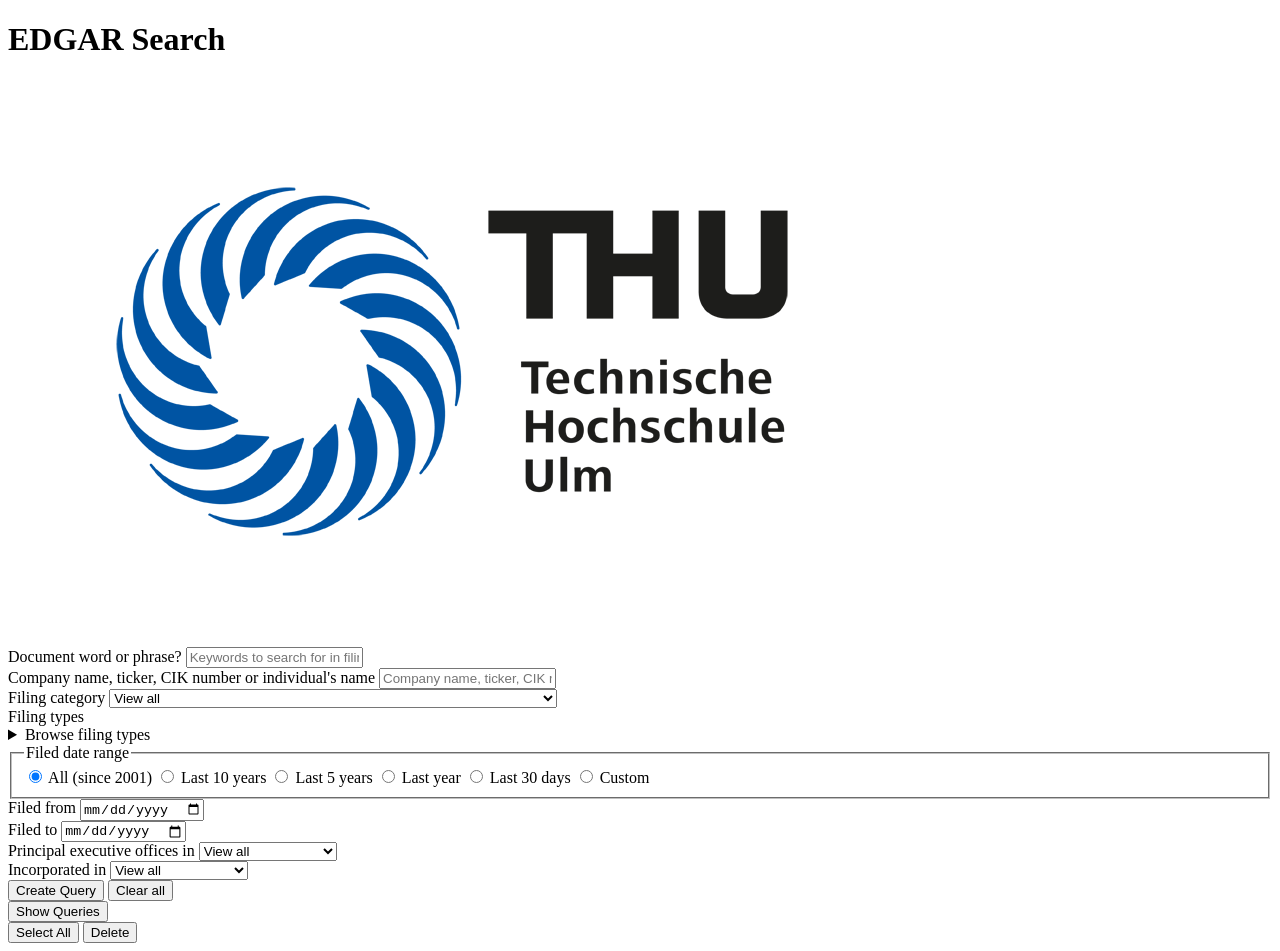
==== gui/index.html @ ca0b74d1 "- Added query creation/deletion - Added update when creating query - Added random id for uniqueness " ====
<!doctype html>
<html lang="en">
  <head>
    <meta charset="utf-8" />
    <meta name="viewport" content="width=device-width, initial-scale=1" />
    <title>EDGAR Search – GUI Mock</title>
    <link rel="stylesheet" href="/services/hub-flask/static/css/styles.css" />
  </head>
  <body>
    <main class="page">
      <header class="topbar">
        <h1 class="title">EDGAR Search</h1>
        <img class="logo" src="thu_logo.png" alt="THU logo" />
      </header>
      <section class="panel">
        <form id="edgar-form" class="form" action="/services/hub-flask/create-query" method="post" autocomplete="off">
          <div class="form-row">
            <label for="query">Document word or phrase?</label>
            <input
              id="query"
              name="query"
              type="text"
              placeholder='Keywords to search for in filing documents. Use double quotes like "nps".'
            />
          </div>

          <div class="form-row">
            <label for="entity">Company name, ticker, CIK number or individual's name</label>
            <input
              id="entity"
              name="entity"
              type="text"
              placeholder="Company name, ticker, CIK number or individual's name"
            />
          </div>

          <div class="form-row grid-2">
            <div>
              <label for="filing-category">Filing category</label>
              <select id="filing-category" name="filing_category">
                <option value="">View all</option>
                <option value="form-cat1">All annual, quarterly, and current reports</option>
                <option value="form-cat2">Insider equity awards, transactions, and ownership (Section 16 Reports)</option>
                <option value="form-cat3">Beneficial ownership reports</option>
                <option value="form-cat4">Exempt offerings</option>
                <option value="form-cat5">Registration statements and prospectuses</option>
                <option value="form-cat6">Filing review correspondence</option>
                <option value="form-cat7">SEC orders and notices</option>
                <option value="form-cat8">Proxy materials</option>
                <option value="form-cat9">Tender offers and going private transactions</option>
                <option value="form-cat10">Trust indenture filings</option>
                <option value="custom">Enter the filing types</option>
              </select>
            </div>
            <div>
              <label>Filing types</label>
              <details class="multi-select">
                <summary>Browse filing types</summary>
                <div class="options">
                  <label><input type="checkbox" name="filing_types" value="10-K" /> 10-K</label>
                  <label><input type="checkbox" name="filing_types" value="10-KT" /> 10-KT</label>
                  <label><input type="checkbox" name="filing_types" value="10-Q" /> 10-Q</label>
                  <label><input type="checkbox" name="filing_types" value="10-QT" /> 10-QT</label>
                  <label><input type="checkbox" name="filing_types" value="11-K" /> 11-K</label>
                  <label><input type="checkbox" name="filing_types" value="11-KT" /> 11-KT</label>
                  <label><input type="checkbox" name="filing_types" value="13F-HR" /> 13F-HR</label>
                  <label><input type="checkbox" name="filing_types" value="13F-NT" /> 13F-NT</label>
                  <label><input type="checkbox" name="filing_types" value="15-12B" /> 15-12B</label>
                  <label><input type="checkbox" name="filing_types" value="15-12G" /> 15-12G</label>
                  <label><input type="checkbox" name="filing_types" value="15-15D" /> 15-15D</label>
                  <label><input type="checkbox" name="filing_types" value="15F-12B" /> 15F-12B</label>
                  <label><input type="checkbox" name="filing_types" value="15F-12G" /> 15F-12G</label>
                  <label><input type="checkbox" name="filing_types" value="15F-15D" /> 15F-15D</label>
                  <label><input type="checkbox" name="filing_types" value="18-K" /> 18-K</label>
                  <label><input type="checkbox" name="filing_types" value="20-F" /> 20-F</label>
                  <label><input type="checkbox" name="filing_types" value="24F-2NT" /> 24F-2NT</label>
                  <label><input type="checkbox" name="filing_types" value="25" /> 25</label>
                  <label><input type="checkbox" name="filing_types" value="25-NSE" /> 25-NSE</label>
                  <label><input type="checkbox" name="filing_types" value="40-17F2" /> 40-17F2</label>
                  <label><input type="checkbox" name="filing_types" value="40-17G" /> 40-17G</label>
                  <label><input type="checkbox" name="filing_types" value="40-F" /> 40-F</label>
                  <label><input type="checkbox" name="filing_types" value="6-K" /> 6-K</label>
                  <label><input type="checkbox" name="filing_types" value="8-K" /> 8-K</label>
                  <label><input type="checkbox" name="filing_types" value="8-K12G3" /> 8-K12G3</label>
                  <label><input type="checkbox" name="filing_types" value="8-K15D5" /> 8-K15D5</label>
                  <label><input type="checkbox" name="filing_types" value="ABS-15G" /> ABS-15G</label>
                  <label><input type="checkbox" name="filing_types" value="ABS-EE" /> ABS-EE</label>
                  <label><input type="checkbox" name="filing_types" value="ANNLRPT" /> ANNLRPT</label>
                  <label><input type="checkbox" name="filing_types" value="DSTRBRPT" /> DSTRBRPT</label>
                  <label><input type="checkbox" name="filing_types" value="IRANNOTICE" /> IRANNOTICE</label>
                  <label><input type="checkbox" name="filing_types" value="N-30B-2" /> N-30B-2</label>
                  <label><input type="checkbox" name="filing_types" value="N-30D" /> N-30D</label>
                  <label><input type="checkbox" name="filing_types" value="N-CEN" /> N-CEN</label>
                  <label><input type="checkbox" name="filing_types" value="N-CSR" /> N-CSR</label>
                  <label><input type="checkbox" name="filing_types" value="N-CSRS" /> N-CSRS</label>
                  <label><input type="checkbox" name="filing_types" value="N-MFP" /> N-MFP</label>
                  <label><input type="checkbox" name="filing_types" value="N-MFP1" /> N-MFP1</label>
                  <label><input type="checkbox" name="filing_types" value="N-MFP2" /> N-MFP2</label>
                  <label><input type="checkbox" name="filing_types" value="N-PX" /> N-PX</label>
                  <label><input type="checkbox" name="filing_types" value="N-Q" /> N-Q</label>
                  <label><input type="checkbox" name="filing_types" value="NPORT-EX" /> NPORT-EX</label>
                  <label><input type="checkbox" name="filing_types" value="NSAR-A" /> NSAR-A</label>
                  <label><input type="checkbox" name="filing_types" value="NSAR-B" /> NSAR-B</label>
                  <label><input type="checkbox" name="filing_types" value="NSAR-U" /> NSAR-U</label>
                  <label><input type="checkbox" name="filing_types" value="NT 10-D" /> NT 10-D</label>
                  <label><input type="checkbox" name="filing_types" value="NT 10-K" /> NT 10-K</label>
                  <label><input type="checkbox" name="filing_types" value="NT 10-Q" /> NT 10-Q</label>
                  <label><input type="checkbox" name="filing_types" value="NT 11-K" /> NT 11-K</label>
                  <label><input type="checkbox" name="filing_types" value="NT 20-F" /> NT 20-F</label>
                  <label><input type="checkbox" name="filing_types" value="QRTLYRPT" /> QRTLYRPT</label>
                  <label><input type="checkbox" name="filing_types" value="SD" /> SD</label>
                  <label><input type="checkbox" name="filing_types" value="SP 15D2" /> SP 15D2</label>
                  <label><input type="checkbox" name="filing_types" value="3" /> 3</label>
                  <label><input type="checkbox" name="filing_types" value="4" /> 4</label>
                  <label><input type="checkbox" name="filing_types" value="5" /> 5</label>
                  <label><input type="checkbox" name="filing_types" value="SC 13D" /> SC 13D</label>
                  <label><input type="checkbox" name="filing_types" value="SC 13G" /> SC 13G</label>
                  <label><input type="checkbox" name="filing_types" value="SCHEDULE 13D" /> SCHEDULE 13D</label>
                  <label><input type="checkbox" name="filing_types" value="SCHEDULE 13G" /> SCHEDULE 13G</label>
                  <label><input type="checkbox" name="filing_types" value="1-A" /> 1-A</label>
                  <label><input type="checkbox" name="filing_types" value="1-A POS" /> 1-A POS</label>
                  <label><input type="checkbox" name="filing_types" value="1-A-W" /> 1-A-W</label>
                  <label><input type="checkbox" name="filing_types" value="253G1" /> 253G1</label>
                  <label><input type="checkbox" name="filing_types" value="253G2" /> 253G2</label>
                  <label><input type="checkbox" name="filing_types" value="253G3" /> 253G3</label>
                  <label><input type="checkbox" name="filing_types" value="253G4" /> 253G4</label>
                  <label><input type="checkbox" name="filing_types" value="C" /> C</label>
                  <label><input type="checkbox" name="filing_types" value="D" /> D</label>
                  <label><input type="checkbox" name="filing_types" value="DOS" /> DOS</label>
                  <label><input type="checkbox" name="filing_types" value="10-12B" /> 10-12B</label>
                  <label><input type="checkbox" name="filing_types" value="10-12G" /> 10-12G</label>
                  <label><input type="checkbox" name="filing_types" value="18-12B" /> 18-12B</label>
                  <label><input type="checkbox" name="filing_types" value="20FR12B" /> 20FR12B</label>
                  <label><input type="checkbox" name="filing_types" value="20FR12G" /> 20FR12G</label>
                  <label><input type="checkbox" name="filing_types" value="40-24B2" /> 40-24B2</label>
                  <label><input type="checkbox" name="filing_types" value="40FR12B" /> 40FR12B</label>
                  <label><input type="checkbox" name="filing_types" value="40FR12G" /> 40FR12G</label>
                  <label><input type="checkbox" name="filing_types" value="424A" /> 424A</label>
                  <label><input type="checkbox" name="filing_types" value="424B1" /> 424B1</label>
                  <label><input type="checkbox" name="filing_types" value="424B2" /> 424B2</label>
                  <label><input type="checkbox" name="filing_types" value="424B3" /> 424B3</label>
                  <label><input type="checkbox" name="filing_types" value="424B4" /> 424B4</label>
                  <label><input type="checkbox" name="filing_types" value="424B5" /> 424B5</label>
                  <label><input type="checkbox" name="filing_types" value="424B7" /> 424B7</label>
                  <label><input type="checkbox" name="filing_types" value="424B8" /> 424B8</label>
                  <label><input type="checkbox" name="filing_types" value="424H" /> 424H</label>
                  <label><input type="checkbox" name="filing_types" value="425" /> 425</label>
                  <label><input type="checkbox" name="filing_types" value="485APOS" /> 485APOS</label>
                  <label><input type="checkbox" name="filing_types" value="485BPOS" /> 485BPOS</label>
                  <label><input type="checkbox" name="filing_types" value="485BXT" /> 485BXT</label>
                  <label><input type="checkbox" name="filing_types" value="487" /> 487</label>
                  <label><input type="checkbox" name="filing_types" value="497" /> 497</label>
                  <label><input type="checkbox" name="filing_types" value="497J" /> 497J</label>
                  <label><input type="checkbox" name="filing_types" value="497K" /> 497K</label>
                  <label><input type="checkbox" name="filing_types" value="8-A12B" /> 8-A12B</label>
                  <label><input type="checkbox" name="filing_types" value="8-A12G" /> 8-A12G</label>
                  <label><input type="checkbox" name="filing_types" value="AW" /> AW</label>
                  <label><input type="checkbox" name="filing_types" value="AW WD" /> AW WD</label>
                  <label><input type="checkbox" name="filing_types" value="DEL AM" /> DEL AM</label>
                  <label><input type="checkbox" name="filing_types" value="DRS" /> DRS</label>
                  <label><input type="checkbox" name="filing_types" value="F-1" /> F-1</label>
                  <label><input type="checkbox" name="filing_types" value="F-10" /> F-10</label>
                  <label><input type="checkbox" name="filing_types" value="F-10EF" /> F-10EF</label>
                  <label><input type="checkbox" name="filing_types" value="F-10POS" /> F-10POS</label>
                  <label><input type="checkbox" name="filing_types" value="F-3" /> F-3</label>
                  <label><input type="checkbox" name="filing_types" value="F-3ASR" /> F-3ASR</label>
                  <label><input type="checkbox" name="filing_types" value="F-3D" /> F-3D</label>
                  <label><input type="checkbox" name="filing_types" value="F-3DPOS" /> F-3DPOS</label>
                  <label><input type="checkbox" name="filing_types" value="F-3MEF" /> F-3MEF</label>
                  <label><input type="checkbox" name="filing_types" value="F-4" /> F-4</label>
                  <label><input type="checkbox" name="filing_types" value="F-4 POS" /> F-4 POS</label>
                  <label><input type="checkbox" name="filing_types" value="F-4MEF" /> F-4MEF</label>
                  <label><input type="checkbox" name="filing_types" value="F-6" /> F-6</label>
                  <label><input type="checkbox" name="filing_types" value="F-6 POS" /> F-6 POS</label>
                  <label><input type="checkbox" name="filing_types" value="F-6EF" /> F-6EF</label>
                  <label><input type="checkbox" name="filing_types" value="F-7" /> F-7</label>
                  <label><input type="checkbox" name="filing_types" value="F-7 POS" /> F-7 POS</label>
                  <label><input type="checkbox" name="filing_types" value="F-8" /> F-8</label>
                  <label><input type="checkbox" name="filing_types" value="F-8 POS" /> F-8 POS</label>
                  <label><input type="checkbox" name="filing_types" value="F-80" /> F-80</label>
                  <label><input type="checkbox" name="filing_types" value="F-80POS" /> F-80POS</label>
                  <label><input type="checkbox" name="filing_types" value="F-9" /> F-9</label>
                  <label><input type="checkbox" name="filing_types" value="F-9 POS" /> F-9 POS</label>
                  <label><input type="checkbox" name="filing_types" value="F-N" /> F-N</label>
                  <label><input type="checkbox" name="filing_types" value="F-X" /> F-X</label>
                  <label><input type="checkbox" name="filing_types" value="FWP" /> FWP</label>
                  <label><input type="checkbox" name="filing_types" value="N-2" /> N-2</label>
                  <label><input type="checkbox" name="filing_types" value="POS AM" /> POS AM</label>
                  <label><input type="checkbox" name="filing_types" value="POS EX" /> POS EX</label>
                  <label><input type="checkbox" name="filing_types" value="POS462B" /> POS462B</label>
                  <label><input type="checkbox" name="filing_types" value="POS462C" /> POS462C</label>
                  <label><input type="checkbox" name="filing_types" value="POSASR" /> POSASR</label>
                  <label><input type="checkbox" name="filing_types" value="RW" /> RW</label>
                  <label><input type="checkbox" name="filing_types" value="RW WD" /> RW WD</label>
                  <label><input type="checkbox" name="filing_types" value="S-1" /> S-1</label>
                  <label><input type="checkbox" name="filing_types" value="S-11" /> S-11</label>
                  <label><input type="checkbox" name="filing_types" value="S-11MEF" /> S-11MEF</label>
                  <label><input type="checkbox" name="filing_types" value="S-1MEF" /> S-1MEF</label>
                  <label><input type="checkbox" name="filing_types" value="S-20" /> S-20</label>
                  <label><input type="checkbox" name="filing_types" value="S-3" /> S-3</label>
                  <label><input type="checkbox" name="filing_types" value="S-3ASR" /> S-3ASR</label>
                  <label><input type="checkbox" name="filing_types" value="S-3D" /> S-3D</label>
                  <label><input type="checkbox" name="filing_types" value="S-3DPOS" /> S-3DPOS</label>
                  <label><input type="checkbox" name="filing_types" value="S-3MEF" /> S-3MEF</label>
                  <label><input type="checkbox" name="filing_types" value="S-4" /> S-4</label>
                  <label><input type="checkbox" name="filing_types" value="S-4 POS" /> S-4 POS</label>
                  <label><input type="checkbox" name="filing_types" value="S-4EF" /> S-4EF</label>
                  <label><input type="checkbox" name="filing_types" value="S-4MEF" /> S-4MEF</label>
                  <label><input type="checkbox" name="filing_types" value="S-6" /> S-6</label>
                  <label><input type="checkbox" name="filing_types" value="S-8" /> S-8</label>
                  <label><input type="checkbox" name="filing_types" value="S-8 POS" /> S-8 POS</label>
                  <label><input type="checkbox" name="filing_types" value="S-B" /> S-B</label>
                  <label><input type="checkbox" name="filing_types" value="S-BMEF" /> S-BMEF</label>
                  <label><input type="checkbox" name="filing_types" value="SF-1" /> SF-1</label>
                  <label><input type="checkbox" name="filing_types" value="SF-3" /> SF-3</label>
                  <label><input type="checkbox" name="filing_types" value="SUPPL" /> SUPPL</label>
                  <label><input type="checkbox" name="filing_types" value="UNDER" /> UNDER</label>
                  <label><input type="checkbox" name="filing_types" value="CORRESP" /> CORRESP</label>
                  <label><input type="checkbox" name="filing_types" value="DOSLTR" /> DOSLTR</label>
                  <label><input type="checkbox" name="filing_types" value="DRSLTR" /> DRSLTR</label>
                  <label><input type="checkbox" name="filing_types" value="UPLOAD " /> UPLOAD </label>
                  <label><input type="checkbox" name="filing_types" value="40-APP" /> 40-APP</label>
                  <label><input type="checkbox" name="filing_types" value="CT ORDER" /> CT ORDER</label>
                  <label><input type="checkbox" name="filing_types" value="EFFECT" /> EFFECT</label>
                  <label><input type="checkbox" name="filing_types" value="QUALIF" /> QUALIF</label>
                  <label><input type="checkbox" name="filing_types" value="REVOKED" /> REVOKED</label>
                  <label><input type="checkbox" name="filing_types" value="ARS" /> ARS</label>
                  <label><input type="checkbox" name="filing_types" value="DEF 14A" /> DEF 14A</label>
                  <label><input type="checkbox" name="filing_types" value="DEF 14C" /> DEF 14C</label>
                  <label><input type="checkbox" name="filing_types" value="DEFA14A" /> DEFA14A</label>
                  <label><input type="checkbox" name="filing_types" value="DEFA14C" /> DEFA14C</label>
                  <label><input type="checkbox" name="filing_types" value="DEFC14A" /> DEFC14A</label>
                  <label><input type="checkbox" name="filing_types" value="DEFC14C" /> DEFC14C</label>
                  <label><input type="checkbox" name="filing_types" value="DEFM14A" /> DEFM14A</label>
                  <label><input type="checkbox" name="filing_types" value="DEFM14C" /> DEFM14C</label>
                  <label><input type="checkbox" name="filing_types" value="DEFN14A" /> DEFN14A</label>
                  <label><input type="checkbox" name="filing_types" value="DEFR14A" /> DEFR14A</label>
                  <label><input type="checkbox" name="filing_types" value="DEFR14C" /> DEFR14C</label>
                  <label><input type="checkbox" name="filing_types" value="DFAN14A" /> DFAN14A</label>
                  <label><input type="checkbox" name="filing_types" value="DFRN14A" /> DFRN14A</label>
                  <label><input type="checkbox" name="filing_types" value="PRE 14A" /> PRE 14A</label>
                  <label><input type="checkbox" name="filing_types" value="PRE 14C" /> PRE 14C</label>
                  <label><input type="checkbox" name="filing_types" value="PREC14A" /> PREC14A</label>
                  <label><input type="checkbox" name="filing_types" value="PREC14C" /> PREC14C</label>
                  <label><input type="checkbox" name="filing_types" value="PREM14A" /> PREM14A</label>
                  <label><input type="checkbox" name="filing_types" value="PREM14C" /> PREM14C</label>
                  <label><input type="checkbox" name="filing_types" value="PREN14A" /> PREN14A</label>
                  <label><input type="checkbox" name="filing_types" value="PRER14A" /> PRER14A</label>
                  <label><input type="checkbox" name="filing_types" value="PRER14C" /> PRER14C</label>
                  <label><input type="checkbox" name="filing_types" value="PRRN14A" /> PRRN14A</label>
                  <label><input type="checkbox" name="filing_types" value="PX14A6G" /> PX14A6G</label>
                  <label><input type="checkbox" name="filing_types" value="PX14A6N" /> PX14A6N</label>
                  <label><input type="checkbox" name="filing_types" value="SC 14N " /> SC 14N </label>
                  <label><input type="checkbox" name="filing_types" value="CB" /> CB</label>
                  <label><input type="checkbox" name="filing_types" value="SC 13E1" /> SC 13E1</label>
                  <label><input type="checkbox" name="filing_types" value="SC 13E3" /> SC 13E3</label>
                  <label><input type="checkbox" name="filing_types" value="SC 14D9" /> SC 14D9</label>
                  <label><input type="checkbox" name="filing_types" value="SC 14F1" /> SC 14F1</label>
                  <label><input type="checkbox" name="filing_types" value="SC TO-C" /> SC TO-C</label>
                  <label><input type="checkbox" name="filing_types" value="SC TO-I" /> SC TO-I</label>
                  <label><input type="checkbox" name="filing_types" value="SC TO-T" /> SC TO-T</label>
                  <label><input type="checkbox" name="filing_types" value="SC13E4F" /> SC13E4F</label>
                  <label><input type="checkbox" name="filing_types" value="SC14D1F" /> SC14D1F</label>
                  <label><input type="checkbox" name="filing_types" value="SC14D9C" /> SC14D9C</label>
                  <label><input type="checkbox" name="filing_types" value="SC14D9F " /> SC14D9F </label>
                  <label><input type="checkbox" name="filing_types" value="305B2" /> 305B2</label>
                  <label><input type="checkbox" name="filing_types" value="T-3 " /> T-3 </label>
                </div>
              </details>
            </div>
          </div>

          <fieldset class="form-row">
            <legend>Filed date range</legend>
            <div class="segmented">
              <label><input type="radio" name="date_range" value="all" checked /> All (since 2001)</label>
              <label><input type="radio" name="date_range" value="10y" /> Last 10 years</label>
              <label><input type="radio" name="date_range" value="5y" /> Last 5 years</label>
              <label><input type="radio" name="date_range" value="1y" /> Last year</label>
              <label><input type="radio" name="date_range" value="30d" /> Last 30 days</label>
              <label><input type="radio" name="date_range" value="custom" /> Custom</label>
            </div>
          </fieldset>

          <div class="form-row grid-2" id="custom-dates">
            <div>
              <label for="from_date">Filed from</label>
              <input id="from_date" name="from_date" type="date" />
            </div>
            <div>
              <label for="to_date">Filed to</label>
              <input id="to_date" name="to_date" type="date" />
            </div>
          </div>

          <div class="form-row grid-2">
            <div>
              <label for="exec-offices">Principal executive offices in</label>
              <select id="exec-offices" name="principal_exec_office">
                <option value="">View all</option>
                <option>Alabama</option>
                <option>Alaska</option>
                <option>Arizona</option>
                <option>Arkansas</option>
                <option>California</option>
                <option>Colorado</option>
                <option>Connecticut</option>
                <option>Delaware</option>
                <option>District of Columbia</option>
                <option>Florida</option>
                <option>Georgia</option>
                <option>Hawaii</option>
                <option>Idaho</option>
                <option>Illinois</option>
                <option>Indiana</option>
                <option>Iowa</option>
                <option>Kansas</option>
                <option>Kentucky</option>
                <option>Louisiana</option>
                <option>Maine</option>
                <option>Maryland</option>
                <option>Massachusetts</option>
                <option>Michigan</option>
                <option>Minnesota</option>
                <option>Mississippi</option>
                <option>Missouri</option>
                <option>Montana</option>
                <option>Nebraska</option>
                <option>Nevada</option>
                <option>New Hampshire</option>
                <option>New Jersey</option>
                <option>New Mexico</option>
                <option>New York</option>
                <option>North Carolina</option>
                <option>North Dakota</option>
                <option>Ohio</option>
                <option>Oklahoma</option>
                <option>Oregon</option>
                <option>Pennsylvania</option>
                <option>Rhode Island</option>
                <option>South Carolina</option>
                <option>South Dakota</option>
                <option>Tennessee</option>
                <option>Texas</option>
                <option>Utah</option>
                <option>Vermont</option>
                <option>Virginia</option>
                <option>Washington</option>
                <option>West Virginia</option>
                <option>Wisconsin</option>
                <option>Wyoming</option>
              </select>
            </div>
            <div>
              <label for="incorporated">Incorporated in</label>
              <select id="incorporated" name="incorporated">
                <option value="">View all</option>
                <option>Alabama</option>
                <option>Alaska</option>
                <option>Arizona</option>
                <option>Arkansas</option>
                <option>California</option>
                <option>Colorado</option>
                <option>Connecticut</option>
                <option>Delaware</option>
                <option>District of Columbia</option>
                <option>Florida</option>
                <option>Georgia</option>
                <option>Hawaii</option>
                <option>Idaho</option>
                <option>Illinois</option>
                <option>Indiana</option>
                <option>Iowa</option>
                <option>Kansas</option>
                <option>Kentucky</option>
                <option>Louisiana</option>
                <option>Maine</option>
                <option>Maryland</option>
                <option>Massachusetts</option>
                <option>Michigan</option>
                <option>Minnesota</option>
                <option>Mississippi</option>
                <option>Missouri</option>
                <option>Montana</option>
                <option>Nebraska</option>
                <option>Nevada</option>
                <option>New Hampshire</option>
                <option>New Jersey</option>
                <option>New Mexico</option>
                <option>New York</option>
                <option>North Carolina</option>
                <option>North Dakota</option>
                <option>Ohio</option>
                <option>Oklahoma</option>
                <option>Oregon</option>
                <option>Pennsylvania</option>
                <option>Rhode Island</option>
                <option>South Carolina</option>
                <option>South Dakota</option>
                <option>Tennessee</option>
                <option>Texas</option>
                <option>Utah</option>
                <option>Vermont</option>
                <option>Virginia</option>
                <option>Washington</option>
                <option>West Virginia</option>
                <option>Wisconsin</option>
                <option>Wyoming</option>
              </select>
            </div>
          </div>

          <div class="form-actions">
            <button type="submit" class="primary">Create Query</button>
            <button type="reset" class="ghost">Clear all</button>
            <!--<button type="create" class="secondary">Create Query</button>-->
          </div>
        </form>
      </section>
<!----
      <section class="panel results" id="results-panel" hidden>
        <div class="results-header">
          <h2>Crawled Files</h2>
          <div class="results-actions">
            <a class="ghost button-link" href="/results">Show crawled results</a>
            <a class="primary button-link" href="/check">Check for new files</a>
          </div>
        </div>
      
        <div class="results-toolbar">
          <label for="bulk-select">Selection</label>
          <select id="bulk-select">
            <option value="all">Select all</option>
            <option value="none">Select none</option>
          </select>
        </div>

        <div class="results-list" id="results-list"></div>
        -->
      </section>
      <div id="query-container">
        <button type="button" class="collapsible">Show Queries</button>
        <div id="query-control-menu">
          <button type="button" class="query-control" id="query-select-all">Select All</button>
          <button type="button" class="query-control" id="query-delete">Delete</button>
        </div>
        <div class="collapsible-content" id="queries-list">
          <div class="query-list" id="query-list"></div>
        </div>
      </div>
    </main>

    <script src="static/js/app.js"></script>
    <script src="static/js/query.js"></script>
  </body>
</html>
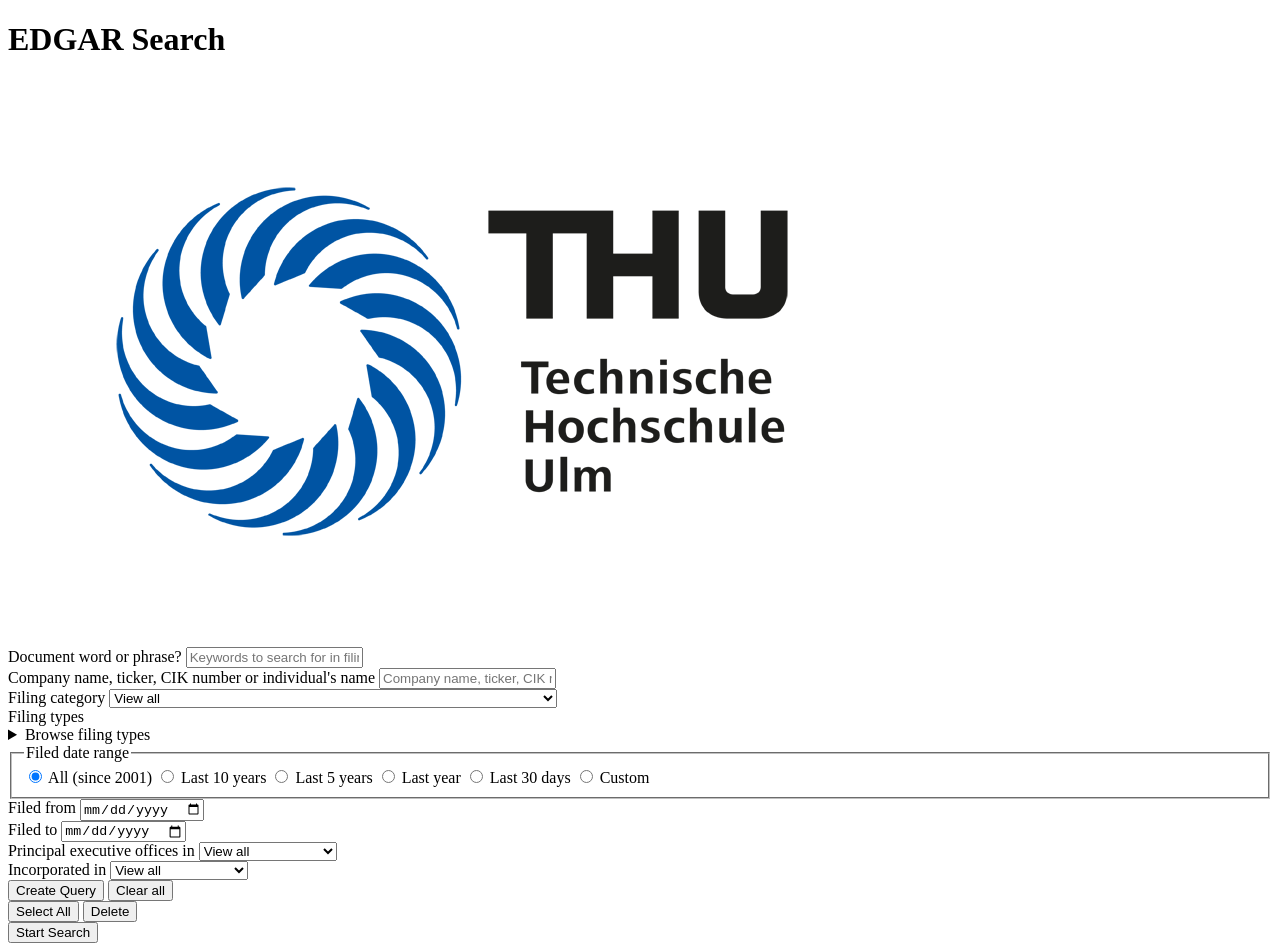
==== commit 36229e61: "- Added session secret - Added passing queries to the crawl route - Added passing paths to queries t" ====
--- a/gui/index.html
+++ b/gui/index.html
@@ -416,6 +416,19 @@
             <!--<button type="create" class="secondary">Create Query</button>-->
           </div>
         </form>
+          <div id="query-container">
+            <div id="query-control-menu">
+              <button type="button" class="query-control" id="query-select-all">Select All</button>
+              <button type="button" class="query-control" id="query-delete">Delete</button>
+            </div>
+            <div class="collapsible-content" id="queries-list">
+              <div class="query-list" id="query-list"></div>
+            </div>
+          </div>
+          <form id="start-search-form" action="/services/hub-flask/start-search" method="post">
+            <input type="hidden" name="ids" id="ids-input" />
+            <button type="submit">Start Search</button>
+          </form>
       </section>
 <!----
       <section class="panel results" id="results-panel" hidden>
@@ -436,18 +449,9 @@
         </div>
 
         <div class="results-list" id="results-list"></div>
-        -->
       </section>
-      <div id="query-container">
-        <button type="button" class="collapsible">Show Queries</button>
-        <div id="query-control-menu">
-          <button type="button" class="query-control" id="query-select-all">Select All</button>
-          <button type="button" class="query-control" id="query-delete">Delete</button>
-        </div>
-        <div class="collapsible-content" id="queries-list">
-          <div class="query-list" id="query-list"></div>
-        </div>
-      </div>
+      -->
+
     </main>
 
     <script src="static/js/app.js"></script>
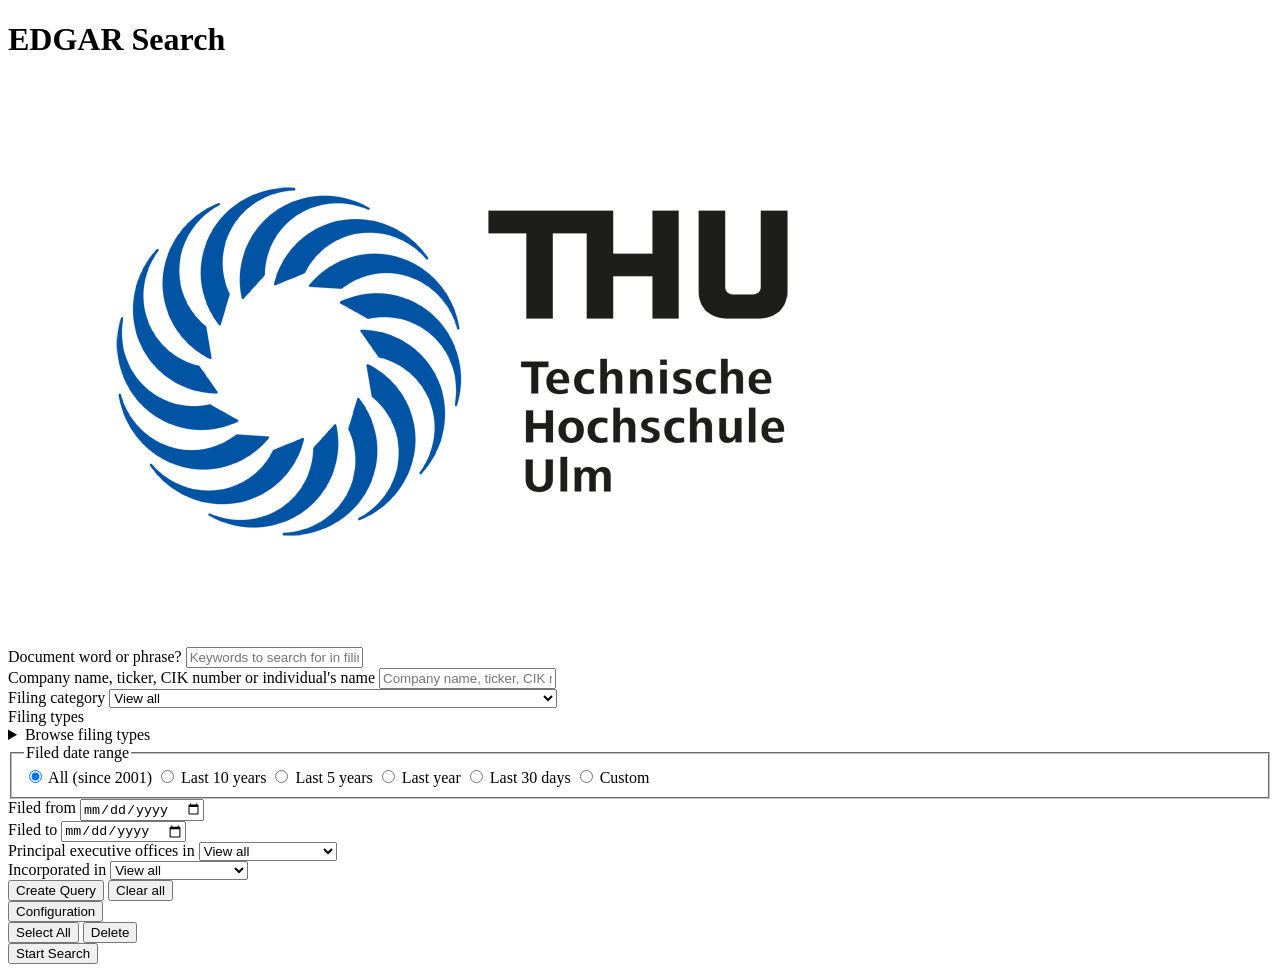
==== commit 01a9bb55: "- Added modal for configuration via gui - Added form for parameters - Added flask route for configur" ====
--- a/gui/index.html
+++ b/gui/index.html
@@ -416,6 +416,93 @@
             <!--<button type="create" class="secondary">Create Query</button>-->
           </div>
         </form>
+          <div id="preference-window">
+            <div id="open-config">
+              <button type="button" id="config-button">Configuration</button>
+            </div>
+              <dialog id="config-dialog">
+                <div class="dialog-header">
+                  <h2>Configuration</h2>
+                  <button type="button" id="dialog-close" aria-label="Close">✕</button>
+                </div>
+                <form id="config-form" method="dialog" action="/services/hub-flask/set-config" method="post">
+                  <div class="dialog-body">
+                    <div>
+                      <h3>Crawler Configuration</h3>
+                      <div>
+                        <label for="config-crawler-global-limit">Result limit</label>
+                        <input id="config-crawler-global-limit" name="crawler_global_limit" type="number" value="1000" />
+                      </div>
+                      <div>
+                        <label for="config-crawler-dry-run">Dry run</label>
+                        <input id="config-crawler-dry-run" name="dry_run" type="checkbox" />
+                      </div>
+                      <div>
+                        <label for="config-crawler-delay">Delay between requests (ms) (Lower values may lead to IP blocking)</label>
+                        <input id="config-crawler-delay" name="crawler_delay" type="number" value="0.1" />
+                      </div>
+                      <div>
+                        <label for="config-crawler-user-agent">User agent</label>
+                        <input id="config-crawler-user-agent" name="crawler_user_agent" type="text" value="Mozilla/5.0 (Windows NT 10.0; Win64; x64) AppleWebKit/537.36 (KHTML, like Gecko) Chrome/91.0.4472.124 Safari/537.36" />
+                      </div>
+                      <div>
+                        <label for="config-crawler-stats-dump">Stats dump</label>
+                        <input id="config-crawler-stats-dump" name="stats_dump" type="checkbox" />
+                      </div>
+                    </div>
+                    <div>
+                      <h3>Database Configuration</h3>
+                      <div>
+                        <label for="config-database-table-name">Table name</label>
+                        <input id="config-database-table-name" name="database_table_name" type="text" value="nps_filings_table"/>
+                      </div>
+                      <div>
+                        <label for="config-database-connection-string">Connection string</label>
+                        <input id="config-database-connection-string" name="database_connection_string" type="text" value="crawler:crawler@localhost:5432/crawler"/>
+                      </div>
+                      <div>
+                        <label for="config-database-local-mode">Local mode</label>
+                        <input id="config-database-local-mode" name="local_mode" type="checkbox" />
+                      </div>
+                    </div>
+                    <div>
+                      <h3>Preprocessing Configuration</h3>
+                      <div>
+                        <label for="config-preprocessing-keyword-list">Keyword list (comma-separated)</label>
+                        <input id="config-preprocessing-keyword-list" name="preprocessing_keyword_list" type="text" />
+                      </div>
+                      <div>
+                        <label for="config-preprocessing-keyword-exclude-list">Keyword exclude list (comma-separated)</label>
+                        <input id="config-preprocessing-keyword-exclude-list" name="preprocessing_keyword_exclude_list" type="text" />
+                      </div>
+                      <div>
+                        <label for="config-preprocessing-threshold-value">Threshold value</label>
+                        <input id="config-preprocessing-threshold-value" name="preprocessing_threshold_value" type="number" value="0.5" />
+                      </div>
+                    </div>
+                    <div>
+                      <h3>Model Configuration</h3>
+                      <div>
+                        <label for="config-model-selection">Model selection</label>
+                        <select id="config-model-selection" name="model_selection">
+                          <option value="svm">SVM</option>
+                          <option value="llm">LLM</option>
+                          <option value="REGEX">REGEX</option>
+                        </select>
+                      </div>
+                      <div>
+                        <label for="config-model-persona-prompt">Persona prompt</label>
+                        <input id="config-model-persona-prompt" name="model_persona_prompt" type="text" />
+                      </div>
+                    </div>
+                  </div>
+                  <div class="dialog-footer">
+                    <button type="submit" class="primary">Save</button>
+                    <button type="button" id="dialog-cancel" class="ghost">Cancel</button>
+                  </div>
+                </form>
+              </dialog>
+          </div>
           <div id="query-container">
             <div id="query-control-menu">
               <button type="button" class="query-control" id="query-select-all">Select All</button>
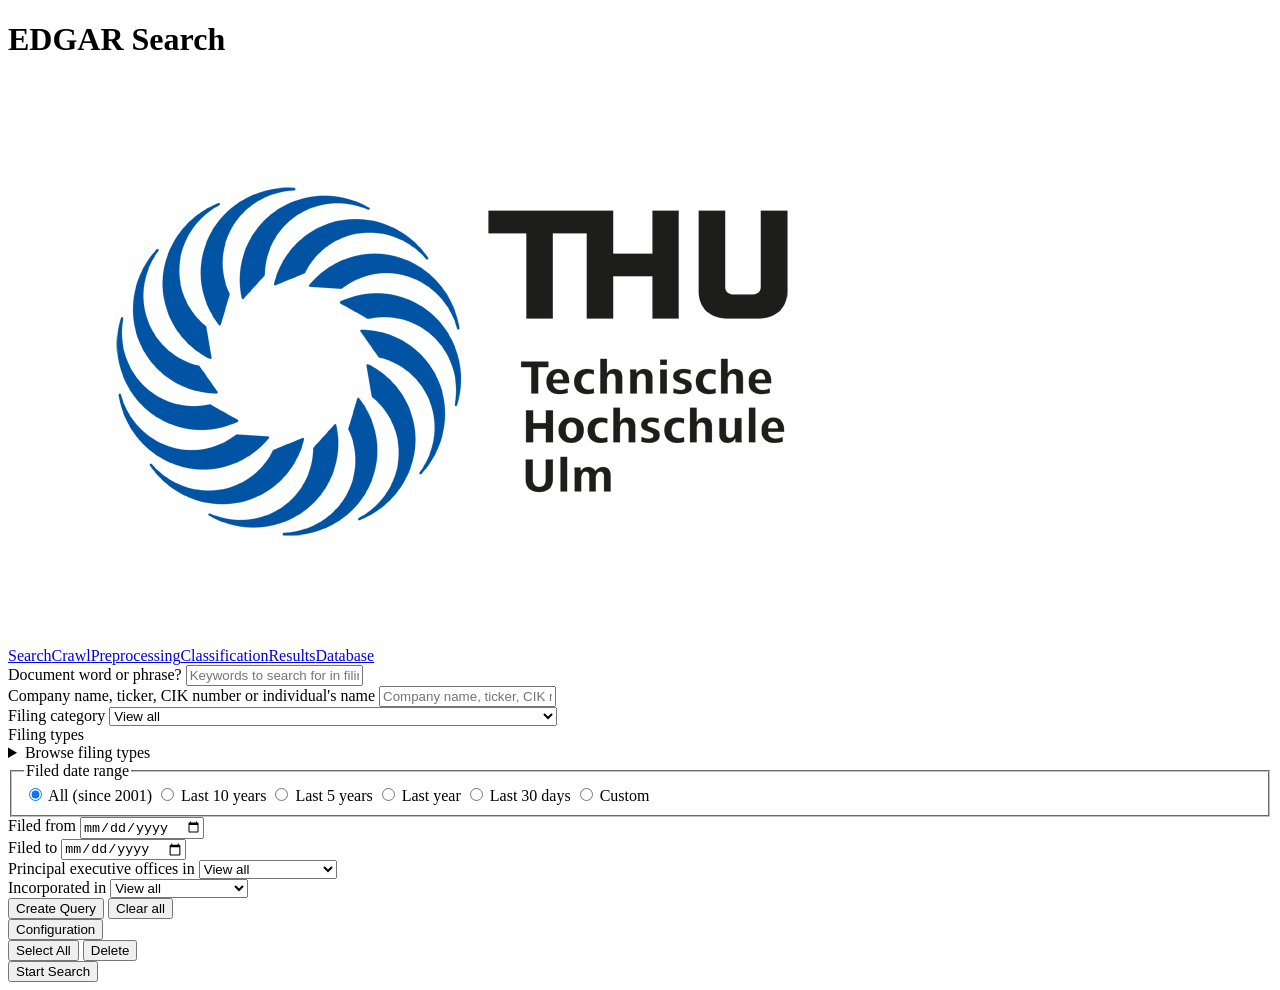
==== commit a5c79316: "- Add navigation bar" ====
--- a/gui/index.html
+++ b/gui/index.html
@@ -5,6 +5,7 @@
     <meta name="viewport" content="width=device-width, initial-scale=1" />
     <title>EDGAR Search – GUI Mock</title>
     <link rel="stylesheet" href="/services/hub-flask/static/css/styles.css" />
+    <link rel="stylesheet" href="/services/hub-flask/static/css/navigation.css" />
   </head>
   <body>
     <main class="page">
@@ -13,6 +14,8 @@
         <img class="logo" src="thu_logo.png" alt="THU logo" />
       </header>
       <section class="panel">
+        <div id="navigation">
+        </div>
         <form id="edgar-form" class="form" action="/services/hub-flask/create-query" method="post" autocomplete="off">
           <div class="form-row">
             <label for="query">Document word or phrase?</label>
@@ -435,7 +438,7 @@
                       </div>
                       <div>
                         <label for="config-crawler-dry-run">Dry run</label>
-                        <input id="config-crawler-dry-run" name="dry_run" type="checkbox" />
+                        <input id="config-crawler-dry-run" name="crawler_dry_run" type="checkbox" />
                       </div>
                       <div>
                         <label for="config-crawler-delay">Delay between requests (ms) (Lower values may lead to IP blocking)</label>
@@ -447,7 +450,7 @@
                       </div>
                       <div>
                         <label for="config-crawler-stats-dump">Stats dump</label>
-                        <input id="config-crawler-stats-dump" name="stats_dump" type="checkbox" />
+                        <input id="config-crawler-stats-dump" name="crawler_stats_dump" type="checkbox" />
                       </div>
                     </div>
                     <div>
@@ -462,7 +465,7 @@
                       </div>
                       <div>
                         <label for="config-database-local-mode">Local mode</label>
-                        <input id="config-database-local-mode" name="local_mode" type="checkbox" />
+                        <input id="config-database-local-mode" name="database_local_mode" type="checkbox" />
                       </div>
                     </div>
                     <div>
@@ -543,5 +546,7 @@
 
     <script src="static/js/app.js"></script>
     <script src="static/js/query.js"></script>
+    <script src="static/js/config.js"></script>
+    <script src="static/js/navigation.js"></script>
   </body>
 </html>
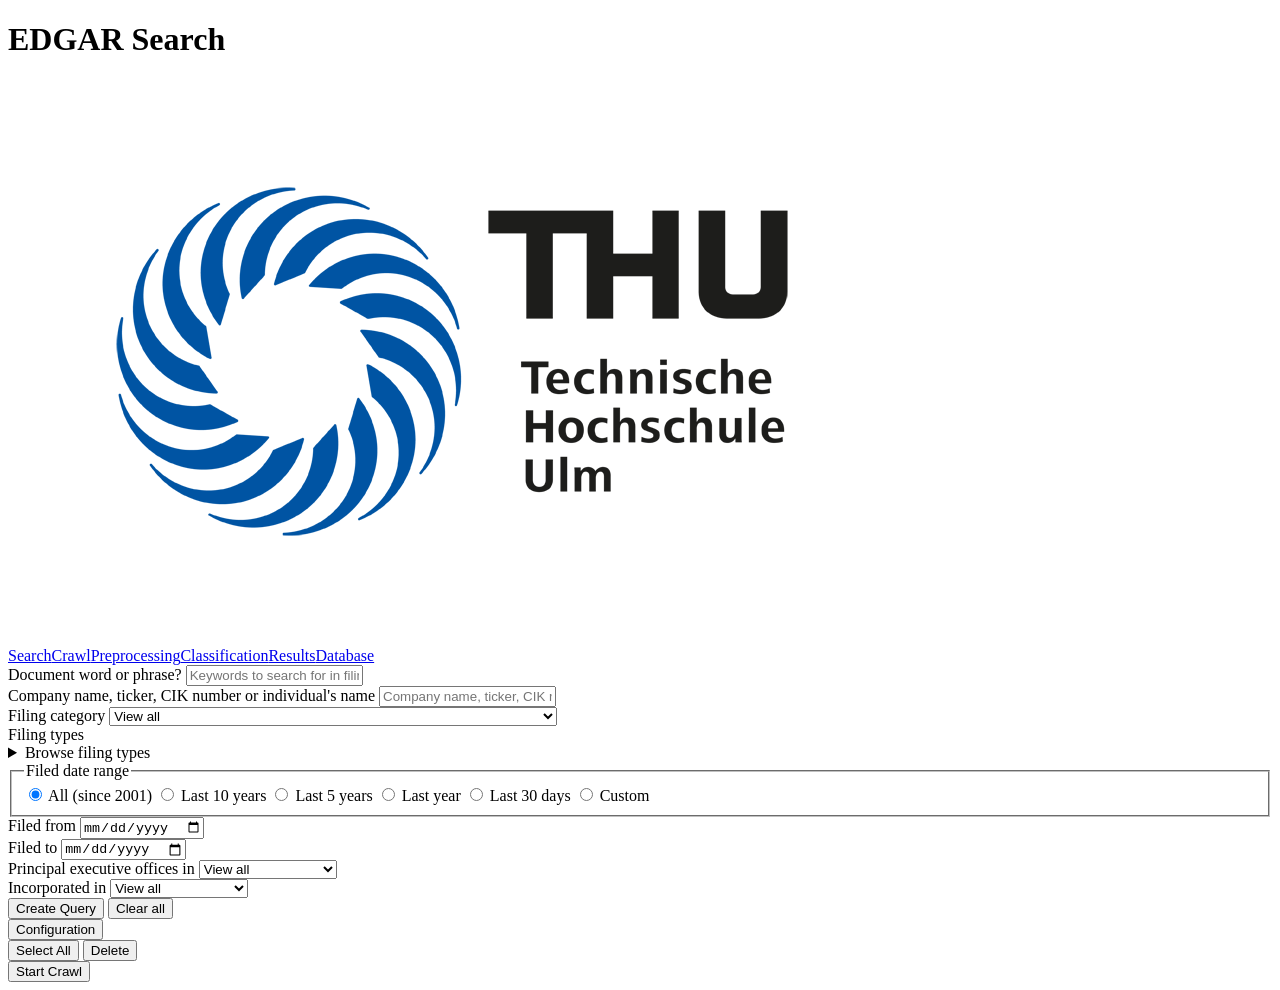
==== commit 1cfce0e7: "- Fixed routing for crawl" ====
--- a/gui/index.html
+++ b/gui/index.html
@@ -515,9 +515,9 @@
               <div class="query-list" id="query-list"></div>
             </div>
           </div>
-          <form id="start-search-form" action="/services/hub-flask/start-search" method="post">
+          <form id="search-form" action="/services/hub-flask/crawl" method="post">
             <input type="hidden" name="ids" id="ids-input" />
-            <button type="submit">Start Search</button>
+            <button type="submit">Start Crawl</button>
           </form>
       </section>
 <!----
